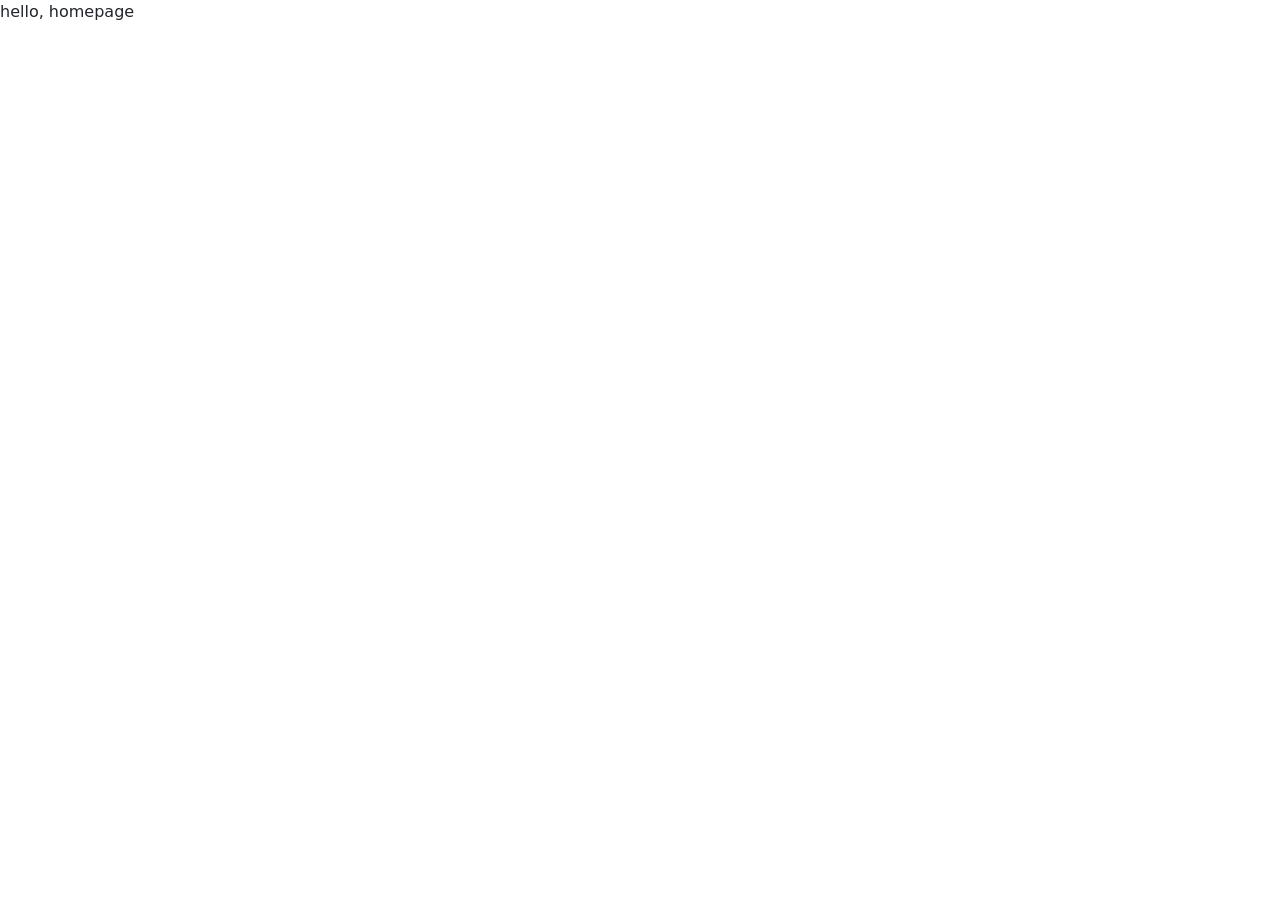
==== homepage/index.html @ db58b095 "Fri, May 19, 2023, 5:26 AM +03:00" ====
<!DOCTYPE html>

<html lang="en">
    <head>
        <link href="https://cdn.jsdelivr.net/npm/bootstrap@5.2.3/dist/css/bootstrap.min.css" rel="stylesheet" integrity="sha384-rbsA2VBKQhggwzxH7pPCaAqO46MgnOM80zW1RWuH61DGLwZJEdK2Kadq2F9CUG65" crossorigin="anonymous">
        <script src="https://cdn.jsdelivr.net/npm/bootstrap@5.2.3/dist/js/bootstrap.bundle.min.js" integrity="sha384-kenU1KFdBIe4zVF0s0G1M5b4hcpxyD9F7jL+jjXkk+Q2h455rYXK/7HAuoJl+0I4" crossorigin="anonymous"></script>
        <link href="styles.css" rel="stylesheet">
        <title>My Webpage</title>
    </head>
    <body>
        hello, homepage
    </body>
</html>
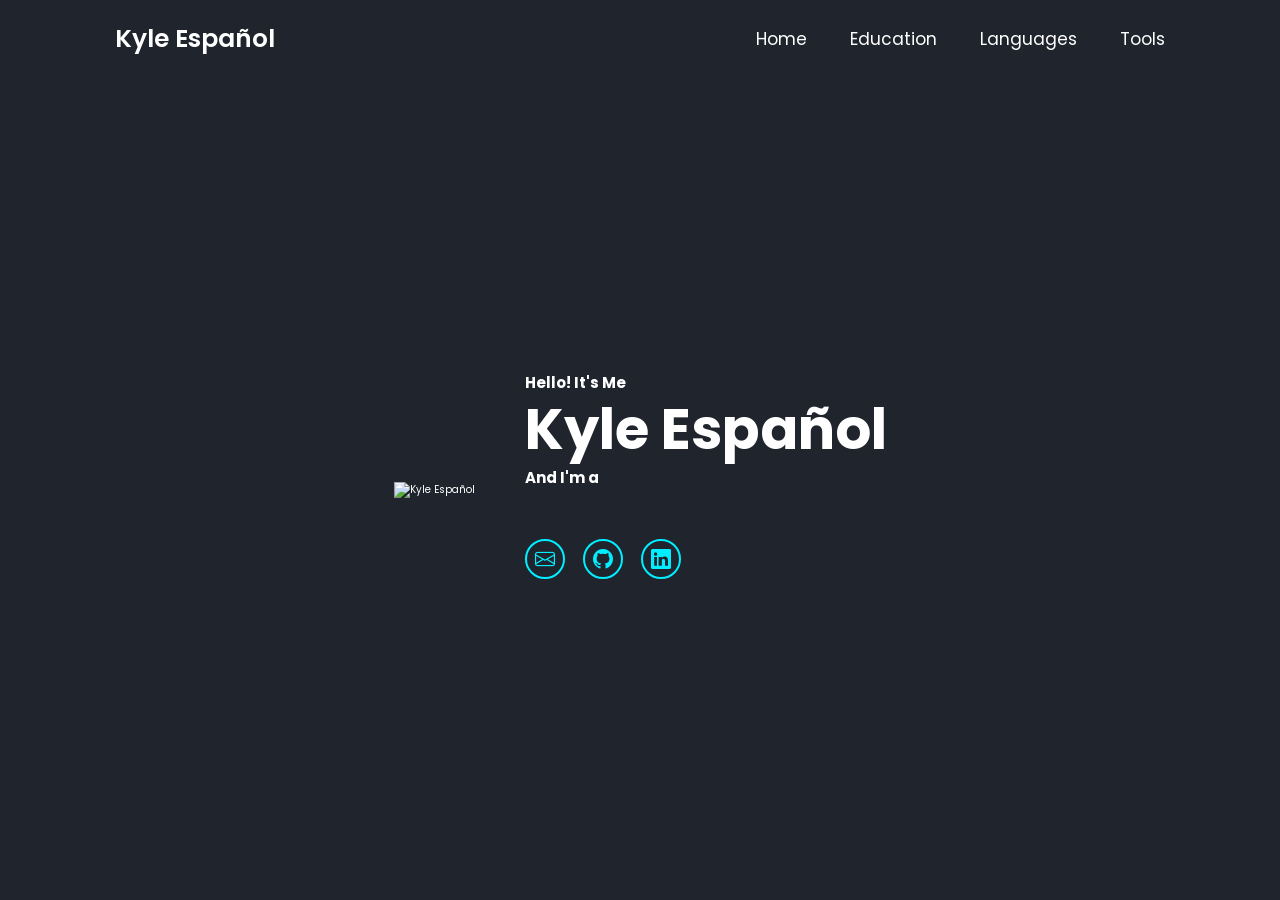
==== commit 0aeec07c: "Fri, May 19, 2023, 5:30 AM +03:00" ====
--- a/homepage/index.html
+++ b/homepage/index.html
@@ -1,13 +1,55 @@
 <!DOCTYPE html>
 
 <html lang="en">
-    <head>
-        <link href="https://cdn.jsdelivr.net/npm/bootstrap@5.2.3/dist/css/bootstrap.min.css" rel="stylesheet" integrity="sha384-rbsA2VBKQhggwzxH7pPCaAqO46MgnOM80zW1RWuH61DGLwZJEdK2Kadq2F9CUG65" crossorigin="anonymous">
-        <script src="https://cdn.jsdelivr.net/npm/bootstrap@5.2.3/dist/js/bootstrap.bundle.min.js" integrity="sha384-kenU1KFdBIe4zVF0s0G1M5b4hcpxyD9F7jL+jjXkk+Q2h455rYXK/7HAuoJl+0I4" crossorigin="anonymous"></script>
-        <link href="styles.css" rel="stylesheet">
-        <title>My Webpage</title>
-    </head>
-    <body>
-        hello, homepage
-    </body>
-</html>
+
+<head>
+    <meta charset="utf-8">
+    <meta name="viewport" content="width=device-width, initial-scale=1">
+    <link href="styles.css" rel="stylesheet">
+    <link rel="stylesheet" href="https://cdn.jsdelivr.net/npm/bootstrap-icons@1.10.4/font/bootstrap-icons.css">
+    <title>Kyle Español</title>
+</head>
+
+<body>
+    <!--NAV BAR-->
+    <header class="header">
+        <a href="index.html" class="logo">Kyle Español</a>
+        <i class="bi bi-list" id="menu-icon"></i>
+        <nav class="navbar">
+            <a href="index.html" id="index">Home</a>
+            <a href="education.html" id="education">Education</a>
+            <a href="languages.html" id="languages">Languages</a>
+            <a href="tools.html" id="tools">Tools</a>
+        </nav>
+    </header>
+
+    <!--HOME-->
+    <section class="home" id="home">
+        <!--PROFILE PIC-->
+        <div class="home-img">
+            <img src="prof.jpg" alt="Kyle Español">
+        </div>
+
+        <div class="home-content">
+            <!--HEADER-->
+            <h3>Hello! It's Me</h3>
+            <h1>Kyle Español</h1>
+            <h3>And I'm a <span class="multiple-text"></span></h3>
+
+            <!--CONTACTS-->
+            <div class="contacts">
+                <a href="mailto:kylekce@gmail.com"><i class="bi bi-envelope"></i></a>
+                <a href="https://github.com/kylekce" target="_blank" rel="noopener noreferrer"><i
+                        class="bi bi-github"></i></a>
+                <a href="https://www.linkedin.com/in/kylekce/" target="_blank" rel="noopener noreferrer"><i
+                        class="bi bi-linkedin"></i></a>
+            </div>
+        </div>
+    </section>
+
+    <!--JS-->
+    <script src="script.js"></script>
+    <script src="https://cdn.jsdelivr.net/npm/typed.js@2.0.12/lib/typed.min.js"></script>
+</body>
+
+</html>
--- a/homepage/styles.css
+++ b/homepage/styles.css
@@ -0,0 +1,255 @@
+@import url('https://fonts.googleapis.com/css2?family=Poppins:wght@200;300&display=swap');
+
+* {
+    margin: 0;
+    padding: 0;
+    box-sizing: border-box;
+    text-decoration: none;
+    border: none;
+    outline: none;
+    scroll-behavior: smooth;
+    font-family: "Poppins", sans-serif;
+}
+
+:root {
+    --bg-color: #1f242d;
+    --second-bg-color: #323946;
+    --text-color: #fff;
+    --main-color: #0ef;
+}
+
+html {
+    font-size: 62.5%;
+    overflow-x: hidden;
+}
+
+body {
+    background: var(--bg-color);
+    color: var(--text-color);
+}
+
+section {
+    min-height: 100vh;
+    padding: 10rem 9% 2rem;
+}
+
+.header {
+    position: fixed;
+    top: 0;
+    left: 0;
+    width: 100%;
+    padding: 2rem 9%;
+    background: var(--bg-color);
+    display: flex;
+    justify-content: space-between;
+    align-items: center;
+    z-index: 100;
+}
+
+.logo {
+    font-size: 2.5rem;
+    color: var(--text-color);
+    font-weight: 600;
+    cursor: default;
+}
+
+.navbar a {
+    font-size: 1.7rem;
+    color: var(--text-color);
+    margin-left: 4rem;
+}
+
+.navbar a:hover,
+.navbar a.active {
+    color: var(--main-color);
+}
+
+#menu-icon {
+    font-size: 3.6rem;
+    color: var(--text-color);
+    display: none;
+}
+
+.home {
+    display: flex;
+    justify-content: center;
+    align-items: center;
+}
+
+.home-img img {
+    margin-right: 5rem;
+    width: 25vw;
+    /* box-shadow: 0 0 2rem var(--main-color); */
+}
+
+.home-content h3 {
+    font-size: 1.5rem;
+    font-weight: 700;
+}
+
+.home-content h3:nth-of-type(2) {
+    margin-bottom: 2rem;
+}
+
+span {
+    color: var(--main-color);
+}
+
+.home-content h1 {
+    font-size: 5.6rem;
+    font-weight: 700;
+    line-height: 1.3;
+}
+
+.contacts a {
+    display: inline-flex;
+    justify-content: center;
+    align-items: center;
+    width: 4rem;
+    height: 4rem;
+    background: transparent;
+    border: .2rem solid var(--main-color);
+    border-radius: 50%;
+    font-size: 2rem;
+    color: var(--main-color);
+    margin: 3rem 1.5rem 3rem 0;
+    transition: .5s ease;
+}
+
+.contacts a:hover {
+    background: var(--main-color);
+    color: var(--second-bg-color);
+    box-shadow: 0 0 1rem var(--main-color);
+}
+
+.dlsau,
+.feu {
+    display: flex;
+    justify-content: center;
+    align-items: center;
+}
+
+.dlsau-img img,
+.feu-img img {
+    margin-right: 5rem;
+    width: 25vw;
+}
+
+.dlsau-content h3,
+.feu-content h3 {
+    font-size: 1.2rem;
+    font-weight: 700;
+    margin-bottom: 2rem;
+}
+
+.dlsau-content h1,
+.feu-content h1 {
+    font-size: 4.6rem;
+    font-weight: 700;
+    line-height: 1.3;
+}
+
+.dlsau-content p,
+.feu-content p {
+    font-size: 1.5rem;
+}
+
+.dlsau-container,
+.feu-container {
+    display: flex;
+    align-items: center;
+    gap: 10px;
+}
+
+.dlsau-link i,
+.feu-link i {
+    color: var(--main-color);
+}
+
+.languages h2,
+.tools h2 {
+    font-size: 4.6rem;
+    font-weight: 700;
+    text-align: center;
+    margin-bottom: 5rem;
+}
+
+.languages-container,
+.tools-container {
+    display: flex;
+    justify-content: center;
+    align-items: center;
+    flex-wrap: wrap;
+    gap: 1rem;
+}
+
+.languages-container .languages-box,
+.tools-container .tools-box {
+    font-size: .9rem;
+    flex: 1 1 30rem;
+    background: var(--second-bg-color);
+    padding: 3rem 2rem 4rem;
+    border-radius: 2rem;
+    text-align: center;
+    border: .2rem solid var(--bg-color);
+    max-width: 15rem;
+}
+
+
+/* BREAKPOINTS */
+@media (max-width: 1200px) {
+    html {
+        font-size: 55%;
+    }
+}
+
+@media (max-width: 991px) {
+    .header {
+        padding: 2rem 3%;
+    }
+
+    section {
+        padding: 10rem 3% 2rem;
+    }
+}
+
+@media (max-width: 768px) {
+    #menu-icon {
+        display: block;
+    }
+
+    .navbar {
+        position: absolute;
+        top: 100%;
+        left: 0;
+        width: 100%;
+        padding: 1rem 3%;
+        background: var(--bg-color);
+        border-top: .1rem solid rgba(0, 0, 0, .2);
+        box-shadow: 0 .5rem 1rem rgba(0, 0, 0, .2);
+        display: none;
+    }
+
+    .navbar.active {
+        display: block;
+    }
+
+    .navbar a {
+        display: block;
+        font-size: 2rem;
+        margin: 3rem 0;
+    }
+
+    .home,
+    .dlsau,
+    .feu {
+        flex-direction: column;
+    }
+
+    .home-img img,
+    .dlsau-img img,
+    .feu-img img {
+        width: 70vw;
+        margin-bottom: 4rem;
+    }
+}
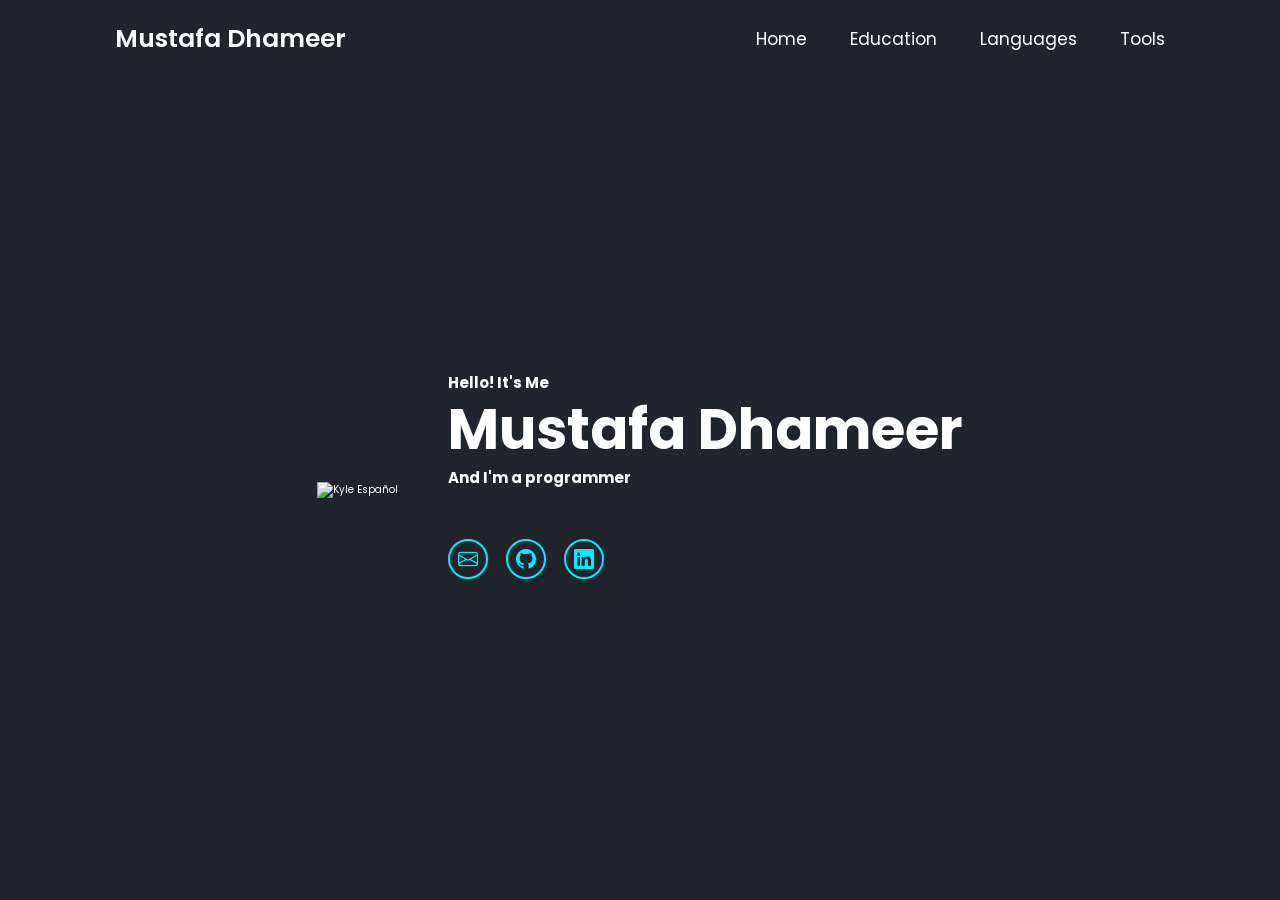
==== commit 8e3620f6: "Fri, May 19, 2023, 5:45 AM +03:00" ====
--- a/homepage/index.html
+++ b/homepage/index.html
@@ -7,13 +7,13 @@
     <meta name="viewport" content="width=device-width, initial-scale=1">
     <link href="styles.css" rel="stylesheet">
     <link rel="stylesheet" href="https://cdn.jsdelivr.net/npm/bootstrap-icons@1.10.4/font/bootstrap-icons.css">
-    <title>Kyle Español</title>
+    <title>Mustafa Dhameer</title>
 </head>
 
 <body>
     <!--NAV BAR-->
     <header class="header">
-        <a href="index.html" class="logo">Kyle Español</a>
+        <a href="index.html" class="logo">Mustafa Dhameer</a>
         <i class="bi bi-list" id="menu-icon"></i>
         <nav class="navbar">
             <a href="index.html" id="index">Home</a>
@@ -33,15 +33,15 @@
         <div class="home-content">
             <!--HEADER-->
             <h3>Hello! It's Me</h3>
-            <h1>Kyle Español</h1>
-            <h3>And I'm a <span class="multiple-text"></span></h3>
+            <h1>Mustafa Dhameer</h1>
+            <h3>And I'm a programmer <span class="multiple-text"></span></h3>
 
             <!--CONTACTS-->
             <div class="contacts">
-                <a href="mailto:kylekce@gmail.com"><i class="bi bi-envelope"></i></a>
-                <a href="https://github.com/kylekce" target="_blank" rel="noopener noreferrer"><i
+                <a href="mailto:mustafadhameer@gmail.com"><i class="bi bi-envelope"></i></a>
+                <a href="https://github.com/mu802" target="_blank" rel="noopener noreferrer"><i
                         class="bi bi-github"></i></a>
-                <a href="https://www.linkedin.com/in/kylekce/" target="_blank" rel="noopener noreferrer"><i
+                <a href="https://www.linkedin.com/in/mustafa-aliraqi-39982524a" target="_blank" rel="noopener noreferrer"><i
                         class="bi bi-linkedin"></i></a>
             </div>
         </div>
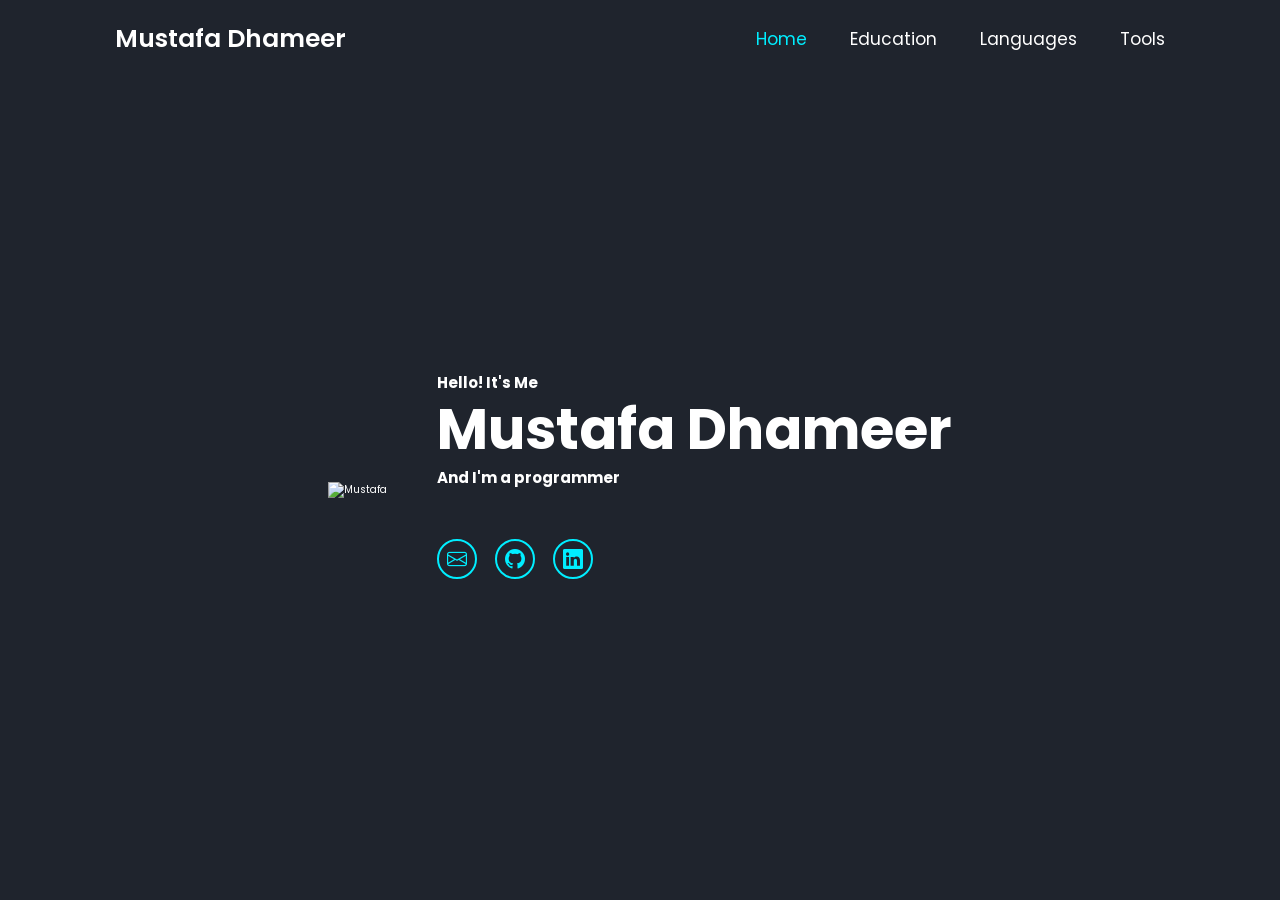
==== commit 004dbc6e: "Fri, May 19, 2023, 6:27 AM +03:00" ====
--- a/homepage/index.html
+++ b/homepage/index.html
@@ -27,7 +27,7 @@
     <section class="home" id="home">
         <!--PROFILE PIC-->
         <div class="home-img">
-            <img src="prof.jpg" alt="Kyle Español">
+            <img src="image.png" alt="Mustafa">
         </div>
 
         <div class="home-content">
